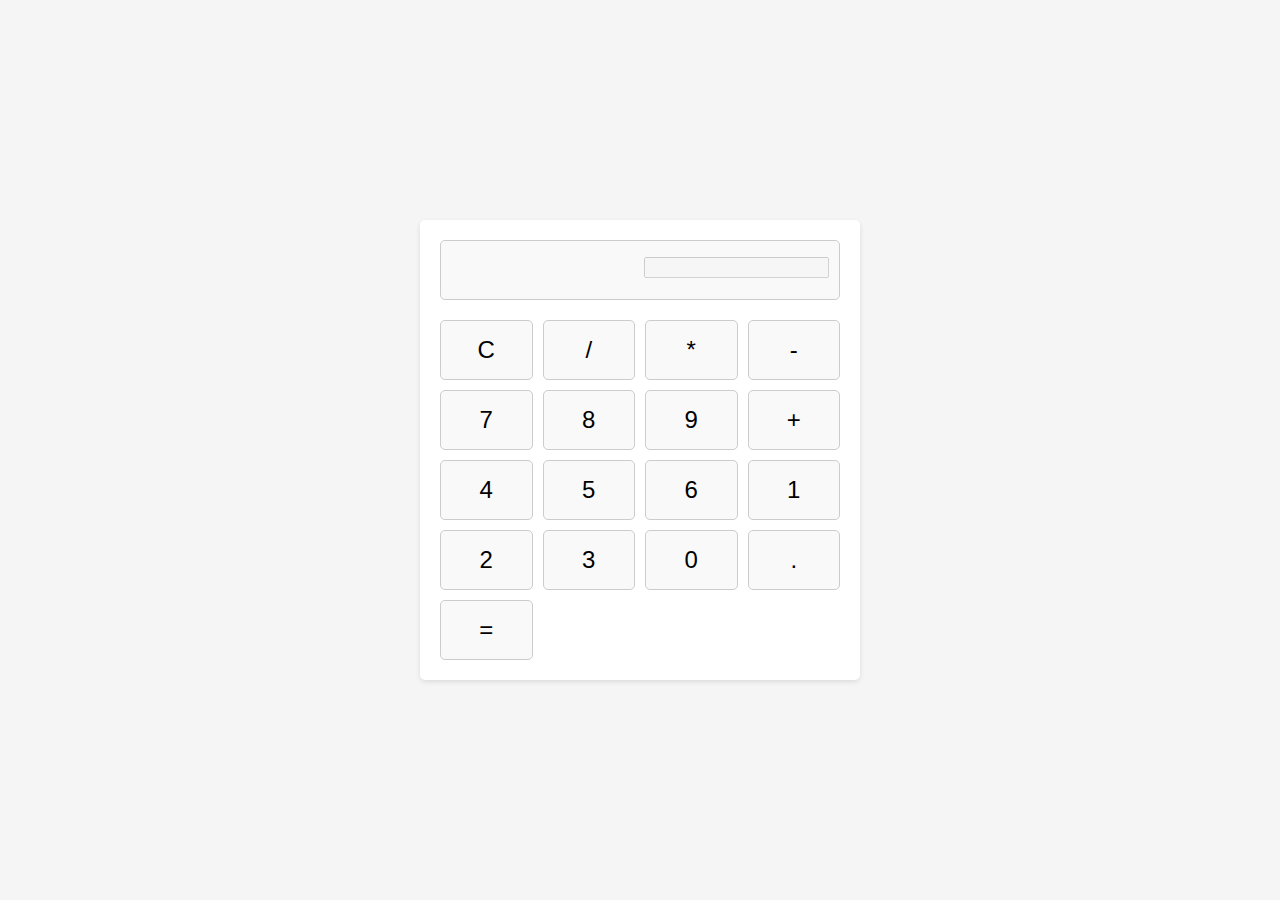
==== index.html @ adfb9882 "deploy" ====
<!DOCTYPE html>
<html lang="en">
    <head>
        <meta charset="UTF-8">
        <title>Calculator</title>
        <meta name="viewport" content="width=device-width, initial-scale=1.0">
        <link rel="stylesheet" href="calculator.css">
        <script src="calculator.js"></script>
    </head>
    <body>
        <div class="calculator">
            <div class="display">
                <input type="text" class="display-input" id="display" disabled>
            </div>
            <div class="buttons">
                <button class="btn" id="clear">C</button>
                <button class="btn" id="divide">/</button>
                <button class="btn" id="multiply">*</button>
                <button class="btn" id="subtract">-</button>
                <button class="btn" id="seven">7</button>
                <button class="btn" id="eight">8</button>
                <button class="btn" id="nine">9</button>
                <button class="btn" id="add">+</button>
                <button class="btn" id="four">4</button>
                <button class="btn" id="five">5</button>
                <button class="btn" id="six">6</button>
                <button class="btn" id="one">1</button>
                <button class="btn" id="two">2</button>
                <button class="btn" id="three">3</button>
                <button class="btn" id="zero">0</button>
                <button class="btn" id="decimal">.</button>
                <button class="btn" id="equals">=</button>
            </div>
        </div>
    </body>
</html>
---- calculator.css ----
/* Styling the calculator */
body{
    display: flex;
    justify-content: center;
    align-items: center;
    height: 100vh;
    background-color: #f5f5f5;
    margin: 0;
}

.calculator{
    width: 400px;
    background-color: #fff;
    border-radius: 5px;
    box-shadow: 0 2px 5px rgba(0,0,0,0.1);
    padding: 20px;
}

.display{
    width: 100%;
    height: 60px;
    background-color: #f9f9f9;
    border: 1px solid #ccc;
    border-radius: 5px;
    font-size: 24px;
    text-align: right;
    padding: 10px;
    box-sizing: border-box;
    margin-bottom: 20px;
}

.buttons{
    display: grid;
    grid-template-columns: repeat(4, 1fr);
    grid-gap: 10px;
}

.btn{
    height: 60px;
    background-color: #f9f9f9;
    border: 1px solid #ccc;
    border-radius: 5px;
    font-size: 24px;
    cursor: pointer;
    transition: background-color 0.3s;
}

button:hover{
    background-color: #f0f0f0;
}

button:active{
    background-color: #e0e0e0;
}
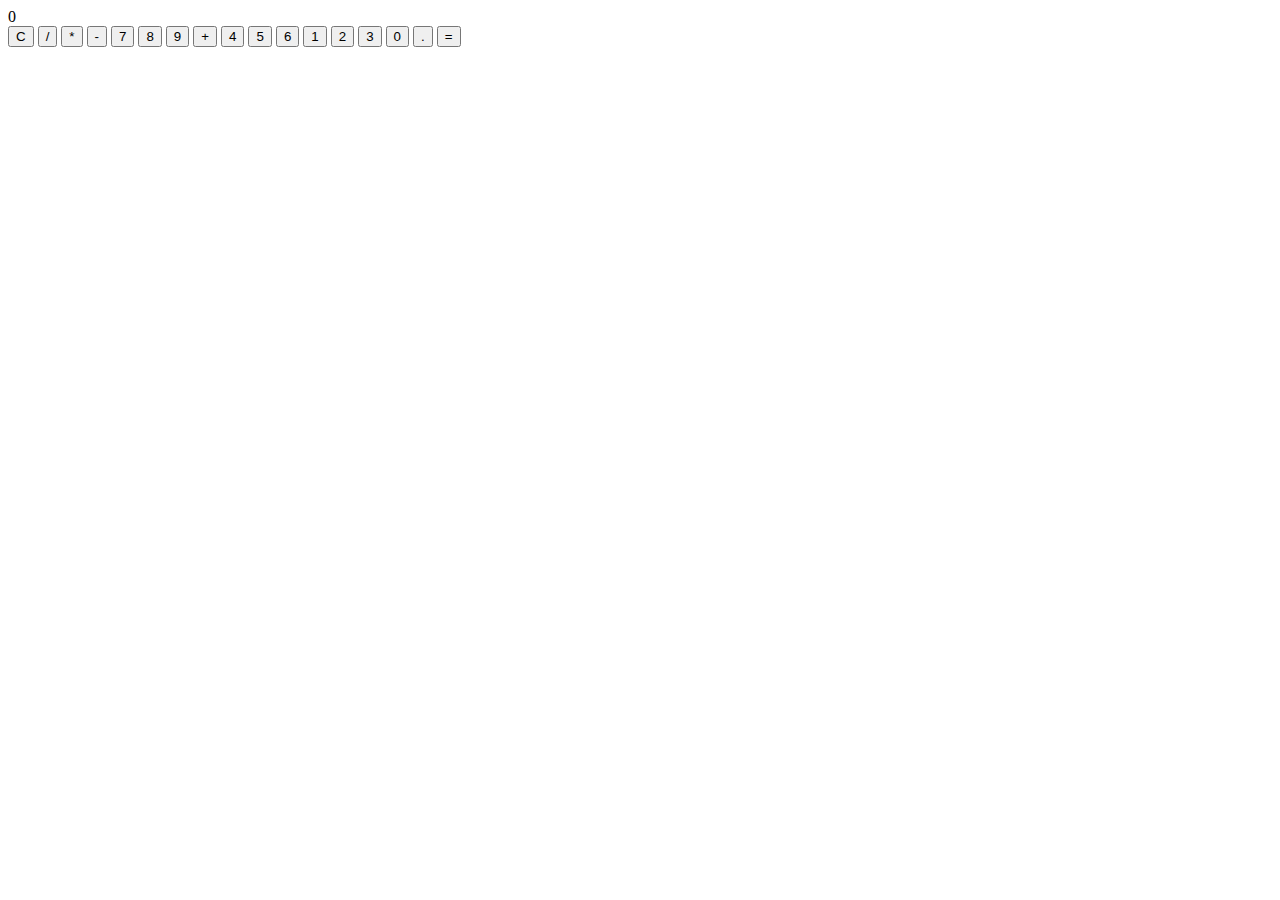
==== commit 2a9b8d14: "deploy" ====
--- a/index.html
+++ b/index.html
@@ -1,36 +1,34 @@
 <!DOCTYPE html>
 <html lang="en">
-    <head>
-        <meta charset="UTF-8">
-        <title>Calculator</title>
-        <meta name="viewport" content="width=device-width, initial-scale=1.0">
-        <link rel="stylesheet" href="calculator.css">
-        <script src="calculator.js"></script>
-    </head>
-    <body>
-        <div class="calculator">
-            <div class="display">
-                <input type="text" class="display-input" id="display" disabled>
-            </div>
-            <div class="buttons">
-                <button class="btn" id="clear">C</button>
-                <button class="btn" id="divide">/</button>
-                <button class="btn" id="multiply">*</button>
-                <button class="btn" id="subtract">-</button>
-                <button class="btn" id="seven">7</button>
-                <button class="btn" id="eight">8</button>
-                <button class="btn" id="nine">9</button>
-                <button class="btn" id="add">+</button>
-                <button class="btn" id="four">4</button>
-                <button class="btn" id="five">5</button>
-                <button class="btn" id="six">6</button>
-                <button class="btn" id="one">1</button>
-                <button class="btn" id="two">2</button>
-                <button class="btn" id="three">3</button>
-                <button class="btn" id="zero">0</button>
-                <button class="btn" id="decimal">.</button>
-                <button class="btn" id="equals">=</button>
-            </div>
+<head>
+    <meta charset="UTF-8">
+    <meta name="viewport" content="width=device-width, initial-scale=1.0">
+    <title>Calculator</title>
+    <link rel="stylesheet" href="styles.css">
+</head>
+<body>
+    <div class="calculator">
+        <div id="display" class="display">0</div>
+        <div class="buttons">
+            <button class="btn" id="clear">C</button>
+            <button class="btn" id="divide">/</button>
+            <button class="btn" id="multiply">*</button>
+            <button class="btn" id="subtract">-</button>
+            <button class="btn" id="seven">7</button>
+            <button class="btn" id="eight">8</button>
+            <button class="btn" id="nine">9</button>
+            <button class="btn" id="add">+</button>
+            <button class="btn" id="four">4</button>
+            <button class="btn" id="five">5</button>
+            <button class="btn" id="six">6</button>
+            <button class="btn" id="one">1</button>
+            <button class="btn" id="two">2</button>
+            <button class="btn" id="three">3</button>
+            <button class="btn" id="zero">0</button>
+            <button class="btn" id="decimal">.</button>
+            <button class="btn" id="equals">=</button>
         </div>
-    </body>
-</html>+    </div>
+    <script src="script.js"></script>
+</body>
+</html>
